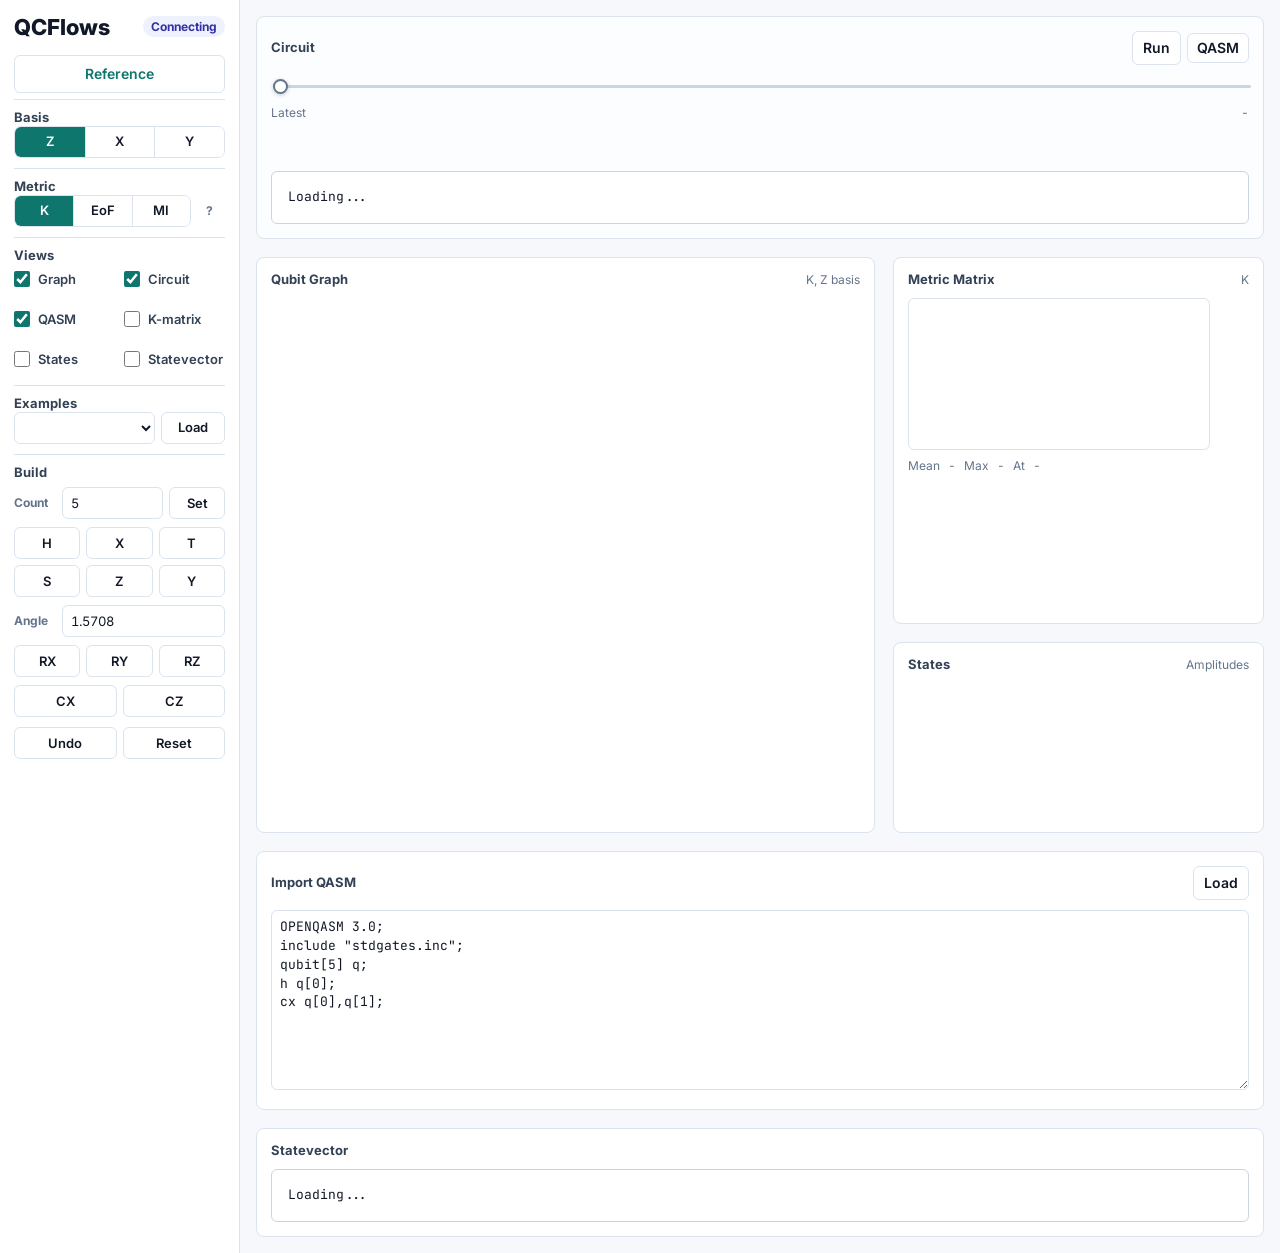
==== index.html @ 470273de "Reference page" ====
<!DOCTYPE html>
<html lang="en">
<head>
  <meta charset="UTF-8" />
  <meta name="viewport" content="width=device-width, initial-scale=1.0" />
  <title>QCFlows</title>
  <link rel="preconnect" href="https://fonts.googleapis.com">
  <link rel="preconnect" href="https://fonts.gstatic.com" crossorigin>
  <link href="https://fonts.googleapis.com/css2?family=Inter:wght@400;500;600;700&family=JetBrains+Mono:wght@400;500;600&display=swap" rel="stylesheet">
  <script src="https://d3js.org/d3.v7.min.js"></script>
  <link rel="stylesheet" href="static/style.css?v=demo-experiments-1">
</head>
<body>
  <div class="app-shell">
    <aside class="sidebar">
      <div class="brand-block">
        <h1>QCFlows</h1>
        <div id="status" class="status-pill">Connecting</div>
      </div>
      <a href="reference.html" class="reference-link">Reference</a>

      <section class="tool-section" data-collapsible data-collapse-key="basis">
        <h2>Basis</h2>
        <div id="basis-control" class="segmented-control" aria-label="Basis">
          <button type="button" data-basis="z" class="active">Z</button>
          <button type="button" data-basis="x">X</button>
          <button type="button" data-basis="y">Y</button>
        </div>
      </section>

      <section class="tool-section" data-collapsible data-collapse-key="metric">
        <h2>Metric</h2>
        <div class="metric-control-row">
          <div id="metric-control" class="segmented-control" aria-label="Line metric">
            <button type="button" data-metric="k" class="active">K</button>
            <button type="button" data-metric="eof">EoF</button>
            <button type="button" data-metric="mi">MI</button>
          </div>
          <a class="info-link" href="https://arxiv.org/abs/2606.16549" target="_blank" rel="noopener" aria-label="Open the K metric paper" title="Open the K metric paper">?</a>
        </div>
      </section>

      <section class="tool-section" data-collapsible data-collapse-key="views">
        <h2>Views</h2>
        <div class="view-toggle-grid" aria-label="Visible panels">
          <label class="check-option"><input type="checkbox" data-panel-toggle="graph" checked> <span>Graph</span></label>
          <label class="check-option"><input type="checkbox" data-panel-toggle="circuit" checked> <span>Circuit</span></label>
          <label class="check-option"><input type="checkbox" data-panel-toggle="qasm" checked> <span>QASM</span></label>
          <label class="check-option"><input type="checkbox" data-panel-toggle="metric-matrix"> <span>K-matrix</span></label>
          <label class="check-option"><input type="checkbox" data-panel-toggle="states"> <span>States</span></label>
          <label class="check-option"><input type="checkbox" data-panel-toggle="statevector"> <span>Statevector</span></label>
        </div>
      </section>

      <section class="tool-section" data-collapsible data-collapse-key="examples">
        <h2>Examples</h2>
        <div class="demo-loader">
          <select id="demo-experiment-select" aria-label="Demo experiment"></select>
          <button id="load-demo-experiment" type="button">Load</button>
        </div>
      </section>

      <section class="tool-section build-section" data-collapsible data-collapse-key="build">
        <h2>Build</h2>
        <div class="field-row qubit-count-row">
          <label class="field-label" for="qubit-count">Count</label>
          <input id="qubit-count" type="number" min="1" max="12" value="5">
          <button id="set-qubits" type="button">Set</button>
        </div>
        <div class="button-grid gate-grid">
          <button type="button" data-single-gate="H">H</button>
          <button type="button" data-single-gate="X">X</button>
          <button type="button" data-single-gate="T">T</button>
          <button type="button" data-single-gate="S">S</button>
          <button type="button" data-single-gate="Z">Z</button>
          <button type="button" data-single-gate="Y">Y</button>
        </div>
        <div class="field-row angle-row">
          <label class="field-label" for="rotation-angle">Angle</label>
          <input id="rotation-angle" type="number" step="any" value="1.5708">
        </div>
        <div class="button-grid">
          <button type="button" data-rotation-gate="RX">RX</button>
          <button type="button" data-rotation-gate="RY">RY</button>
          <button type="button" data-rotation-gate="RZ">RZ</button>
        </div>
        <div class="button-grid two-gate-grid">
          <button type="button" data-two-gate="CX">CX</button>
          <button type="button" data-two-gate="CZ">CZ</button>
        </div>
        <div class="button-row">
          <button id="undo-gate" type="button">Undo</button>
          <button id="reset-circuit" type="button">Reset</button>
        </div>
      </section>
    </aside>

    <main class="workspace">
      <section class="panel graph-panel" data-panel-key="graph">
        <div class="panel-header">
          <h2>Qubit Graph</h2>
          <span id="graph-caption" class="muted">K, Z basis</span>
        </div>
        <div id="graph"></div>
      </section>

      <section class="panel metric-panel" data-collapsible data-collapse-key="metric-matrix" data-panel-key="metric-matrix">
        <div class="panel-header">
          <h2>Metric Matrix</h2>
          <span id="matrix-caption" class="muted">K</span>
        </div>
        <canvas id="metric-matrix"></canvas>
        <div id="matrix-tooltip" class="tooltip"></div>
        <div class="stats-line">
          Mean <span id="matrix-mean">-</span>
          Max <span id="matrix-max">-</span>
          At <span id="matrix-argmax">-</span>
        </div>
      </section>

      <section class="panel states-panel" data-collapsible data-collapse-key="states" data-panel-key="states">
        <div class="panel-header">
          <h2>States</h2>
          <span id="states-caption" class="muted">Amplitudes</span>
        </div>
        <div id="basis-grid"></div>
      </section>

      <section class="panel statevector-panel" data-collapsible data-collapse-key="statevector" data-panel-key="statevector">
        <div class="panel-header">
          <h2>Statevector</h2>
        </div>
        <pre id="statevector">Loading...</pre>
      </section>

      <section class="panel circuit-panel" data-collapsible data-collapse-key="circuit" data-panel-key="circuit">
        <div class="panel-header">
          <h2>Circuit</h2>
          <div class="header-actions">
            <span id="circuit-stale" class="stale-hint" hidden>Circuit Updated - press Run</span>
            <button id="run-circuit" type="button">Run</button>
            <button id="load-current-qasm" type="button" class="quiet-button">QASM</button>
          </div>
        </div>
        <div class="history-control circuit-history" data-collapse-persistent>
          <input id="history-marker" type="range" min="0" max="0" step="1" value="0" disabled>
          <div class="history-meta">
            <span id="history-label">Latest</span>
            <span id="history-count">-</span>
          </div>
        </div>
        <div id="marker-strip" class="marker-strip" aria-label="Circuit markers"></div>
        <div id="operations-list" class="operations-list">Loading...</div>
        <div id="circuit">Loading...</div>
      </section>

      <section class="panel qasm-panel" data-collapsible data-collapse-key="import-qasm" data-panel-key="qasm">
        <div class="panel-header">
          <h2>Import QASM</h2>
          <button id="import-qasm" type="button">Load</button>
        </div>
        <textarea id="qasm-input" spellcheck="false">OPENQASM 3.0;
include "stdgates.inc";
qubit[5] q;
h q[0];
cx q[0],q[1];</textarea>
      </section>
    </main>
  </div>

  <script type="module" src="static/main.js?v=demo-experiments-1"></script>
</body>
</html>
---- static/style.css ----
:root {
  --bg: #f7f8fb;
  --panel: #ffffff;
  --panel-soft: #f8fafc;
  --text: #111827;
  --muted: #64748b;
  --line: #dbe3ef;
  --line-strong: #bdc8d8;
  --accent: #0f766e;
  --accent-soft: #ccfbf1;
  --warn: #b45309;
  --danger: #b91c1c;
  --font-ui: Inter, -apple-system, BlinkMacSystemFont, "Segoe UI", sans-serif;
  --mono: 'JetBrains Mono', ui-monospace, SFMono-Regular, Menlo, Consolas, monospace;
  --text-xs: 12px;
  --text-sm: 13px;
  --text-md: 14px;
}

* {
  box-sizing: border-box;
}

body {
  margin: 0;
  background: var(--bg);
  color: var(--text);
  font-family: var(--font-ui);
  font-size: var(--text-md);
  line-height: 1.45;
  letter-spacing: 0;
}

button,
input,
select,
textarea {
  font: inherit;
}

button {
  border: 1px solid var(--line);
  background: #fff;
  color: var(--text);
  border-radius: 6px;
  min-height: 34px;
  padding: 6px 10px;
  cursor: pointer;
  font-size: var(--text-md);
  font-weight: 600;
  line-height: 1.2;
}

button:hover {
  border-color: var(--line-strong);
  background: var(--panel-soft);
}

button.active-tool {
  border-color: var(--accent);
  background: var(--accent-soft);
  color: var(--accent);
  box-shadow: 0 0 0 2px rgba(15, 118, 110, 0.12);
}

button.active-tool:hover {
  background: #99f6e4;
}

input,
select,
textarea {
  width: 100%;
  border: 1px solid var(--line);
  border-radius: 6px;
  background: #fff;
  color: var(--text);
  padding: 7px 8px;
  font-size: var(--text-md);
  line-height: 1.25;
}

select {
  min-height: 34px;
}

textarea,
pre,
#circuit {
  font-family: var(--mono);
}

textarea {
  min-height: 180px;
  resize: vertical;
  font-size: var(--text-sm);
  line-height: 1.45;
  white-space: pre;
}

pre {
  margin: 0;
  white-space: pre-wrap;
}

.app-shell {
  display: grid;
  grid-template-columns: 240px minmax(0, 1fr);
  min-height: 100vh;
}

.sidebar {
  background: #fff;
  border-right: 1px solid var(--line);
  padding: 16px 14px;
  overflow-y: auto;
}

.sidebar button {
  min-height: 32px;
  padding: 5px 8px;
  font-size: var(--text-sm);
}

.sidebar input,
.sidebar select {
  min-height: 32px;
  padding: 6px 8px;
  font-size: var(--text-sm);
}

.sidebar input[type="number"] {
  appearance: textfield;
  font-variant-numeric: tabular-nums;
}

.sidebar input[type="number"]::-webkit-inner-spin-button,
.sidebar input[type="number"]::-webkit-outer-spin-button {
  appearance: none;
  margin: 0;
}

.brand-block {
  display: flex;
  align-items: flex-start;
  justify-content: space-between;
  gap: 12px;
  margin-bottom: 16px;
}

.brand-block h1 {
  margin: 0;
  font-size: 22px;
  font-weight: 800;
  line-height: 1.05;
}

.status-pill {
  border-radius: 999px;
  background: #eef2ff;
  color: #3730a3;
  font-size: var(--text-xs);
  font-weight: 700;
  line-height: 1.1;
  padding: 4px 8px;
}

.status-pill[data-tone="ok"] {
  background: var(--accent-soft);
  color: var(--accent);
}

.status-pill[data-tone="error"] {
  background: #fee2e2;
  color: var(--danger);
}

.tool-section {
  border-top: 1px solid var(--line);
  padding: 10px 0;
}

.tool-section h2,
.panel h2 {
  margin: 0;
  font-size: var(--text-sm);
  font-weight: 700;
  line-height: 1.2;
  text-transform: none;
  color: #334155;
}

.collapse-heading {
  display: flex;
  align-items: center;
  gap: 6px;
  min-width: 0;
}

.panel-header .collapse-heading {
  flex: 1;
}

.header-actions {
  display: flex;
  gap: 6px;
  align-items: center;
}

.stale-hint {
  border: 1px solid #fde68a;
  border-radius: 999px;
  background: #fffbeb;
  color: #92400e;
  font-size: 11px;
  font-weight: 600;
  line-height: 1;
  padding: 4px 7px;
}

#run-circuit.needs-run {
  border-color: #d97706;
  background: #fff7ed;
  color: #9a3412;
  box-shadow: inset 0 0 0 1px rgba(217, 119, 6, 0.12);
}

.collapse-toggle {
  display: grid;
  place-items: center;
  flex: 0 0 auto;
  width: 22px;
  min-height: 22px;
  padding: 0;
  border-color: transparent;
  background: transparent;
  color: var(--muted);
}

.collapse-toggle:hover {
  border-color: var(--line);
  background: var(--panel-soft);
  color: var(--text);
}

.collapse-icon {
  width: 8px;
  height: 8px;
  border-right: 2px solid currentColor;
  border-bottom: 2px solid currentColor;
  transform: rotate(45deg) translate(-1px, -1px);
  transition: transform 120ms ease;
}

[data-collapsed="true"] .collapse-icon {
  transform: rotate(-45deg);
}

.tool-section > .collapse-heading + .collapsible-content {
  margin-top: 7px;
}

.collapsible-content[hidden] {
  display: none;
}

.collapsible-content > .field-label:first-child {
  margin-top: 0;
}

[data-collapsed="true"] > .panel-header {
  margin-bottom: 0;
}

[data-collapsed="true"] > .panel-header > button:not(.collapse-toggle) {
  display: none;
}

.field-label {
  display: block;
  margin: 8px 0 4px;
  color: var(--muted);
  font-size: var(--text-xs);
  font-weight: 700;
  line-height: 1.2;
}

.field-row {
  display: grid;
  grid-template-columns: 42px minmax(0, 1fr);
  gap: 6px;
  align-items: center;
  margin-top: 7px;
}

.field-row .field-label {
  margin: 0;
}

.qubit-count-row {
  grid-template-columns: 42px minmax(0, 1fr) 56px;
}

.build-section .button-grid,
.build-section .button-row {
  margin-top: 8px;
}

.build-section .angle-row {
  margin-top: 8px;
}

.build-section .button-row {
  padding-top: 2px;
}

.inline-fields,
.demo-loader,
.button-row,
.button-grid {
  display: grid;
  gap: 6px;
}

.demo-loader,
.inline-fields {
  grid-template-columns: 1fr 64px;
}

.button-row {
  grid-template-columns: 1fr 1fr;
}

.button-grid {
  grid-template-columns: repeat(3, 1fr);
  margin-top: 6px;
}

.gate-grid {
  grid-template-columns: repeat(3, 1fr);
}

.two-gate-grid {
  grid-template-columns: repeat(2, 1fr);
}

.segmented-control {
  display: grid;
  grid-template-columns: repeat(3, 1fr);
  border: 1px solid var(--line);
  border-radius: 7px;
  overflow: hidden;
}

.metric-control-row {
  display: grid;
  grid-template-columns: minmax(0, 1fr) 28px;
  gap: 6px;
  align-items: center;
}

.info-link {
  display: grid;
  place-items: center;
  width: 24px;
  height: 24px;
  border: 1px solid transparent;
  border-radius: 999px;
  color: var(--muted);
  font-size: var(--text-xs);
  font-weight: 700;
  line-height: 1;
  text-decoration: none;
}

.info-link:hover,
.info-link:focus-visible {
  border-color: var(--line);
  background: var(--panel-soft);
  color: var(--accent);
  outline: none;
}

.view-toggle-grid {
  display: grid;
  grid-template-columns: repeat(2, minmax(0, 1fr));
  column-gap: 8px;
  row-gap: 8px;
}

.check-option {
  display: grid;
  grid-template-columns: 16px minmax(0, 1fr);
  align-items: center;
  gap: 8px;
  color: #334155;
  font-size: var(--text-sm);
  font-weight: 600;
  line-height: 1.25;
}

.check-option input {
  width: 16px;
  height: 16px;
  margin: 0;
  accent-color: var(--accent);
}

.segmented-control button {
  border: 0;
  border-radius: 0;
  min-height: 30px;
}

.segmented-control button + button {
  border-left: 1px solid var(--line);
}

.segmented-control .active {
  background: var(--accent);
  color: #fff;
}

.history-control {
  display: grid;
  gap: 6px;
}

.history-control input[type="range"] {
  appearance: none;
  height: 18px;
  padding: 0;
  border: 0;
  background: transparent;
  cursor: pointer;
}

.history-control input[type="range"]::-webkit-slider-runnable-track {
  height: 3px;
  border-radius: 999px;
  background: #cbd5e1;
}

.history-control input[type="range"]::-webkit-slider-thumb {
  appearance: none;
  width: 15px;
  height: 15px;
  margin-top: -6px;
  border: 2px solid #64748b;
  border-radius: 999px;
  background: #ffffff;
  box-shadow: 0 1px 4px rgba(15, 23, 42, 0.22);
}

.history-control input[type="range"]:focus-visible {
  outline: none;
}

.history-control input[type="range"]:focus-visible::-webkit-slider-thumb {
  border-color: var(--accent);
  box-shadow: 0 0 0 4px rgba(15, 118, 110, 0.14);
}

.history-control input[type="range"]::-moz-range-track {
  height: 3px;
  border-radius: 999px;
  background: #cbd5e1;
}

.history-control input[type="range"]::-moz-range-thumb {
  width: 13px;
  height: 13px;
  border: 2px solid #64748b;
  border-radius: 999px;
  background: #ffffff;
  box-shadow: 0 1px 4px rgba(15, 23, 42, 0.22);
}

.history-meta {
  display: grid;
  grid-template-columns: minmax(0, 1fr) auto;
  align-items: center;
  gap: 8px;
  min-height: 18px;
  color: var(--muted);
  font-size: var(--text-xs);
  line-height: 1.25;
}

.circuit-history {
  margin-bottom: 10px;
}

.circuit-panel[data-collapsed="true"] .circuit-history {
  margin: 10px 0 0;
}

.marker-strip {
  display: flex;
  flex-wrap: nowrap;
  gap: 5px;
  align-items: center;
  min-height: 28px;
  margin-bottom: 12px;
  overflow-x: auto;
  padding-bottom: 4px;
  scrollbar-width: thin;
}

.marker-button {
  flex: 0 0 26px;
  display: grid;
  place-items: center;
  width: 26px;
  min-height: 26px;
  padding: 0;
  border-color: #dbe3ef;
  border-radius: 999px;
  background: #ffffff;
  color: var(--muted);
  font-size: var(--text-xs);
  font-weight: 600;
  line-height: 1;
}

.marker-button:hover,
.marker-button:focus-visible {
  border-color: var(--line-strong);
  background: #f8fafc;
  color: var(--text);
  outline: none;
}

.marker-button[data-status="dirty"] {
  border-color: var(--warn);
  background: #fffbeb;
  color: var(--warn);
}

.marker-button[data-status="cached"] {
  border-color: var(--accent);
  background: #f0fdfa;
  color: var(--accent);
}

.marker-button.is-active {
  box-shadow: 0 0 0 2px rgba(15, 23, 42, 0.1);
  color: var(--text);
}

#history-label {
  min-width: 0;
  overflow: hidden;
  text-overflow: ellipsis;
  white-space: nowrap;
}

#history-count {
  font-variant-numeric: tabular-nums;
}


.reference-link {
  display: block;
  text-align: center;
  text-decoration: none;
  border: 1px solid var(--line);
  border-radius: 6px;
  padding: 8px 10px;
  margin-bottom: 6px;
  color: var(--accent);
  font-weight: 600;
}
.reference-link:hover {
  border-color: var(--accent);
  background: var(--accent-soft);
}

.workspace {
  display: grid;
  grid-template-columns: minmax(420px, 1.5fr) minmax(300px, 0.9fr);
  grid-template-areas:
    "circuit circuit"
    "graph metric"
    "graph states"
    "qasm qasm"
    "statevector statevector";
  grid-auto-rows: min-content;
  gap: 18px;
  padding: 16px;
}

.workspace:has(.metric-panel[hidden]):has(.states-panel[hidden]) {
  grid-template-areas:
    "circuit circuit"
    "graph graph"
    "qasm qasm"
    "statevector statevector";
}

.panel {
  position: relative;
  background: var(--panel);
  border: 1px solid var(--line);
  border-radius: 8px;
  padding: 14px;
  min-width: 0;
}

.circuit-panel {
  background: #fbfdff;
}

.graph-panel {
  grid-area: graph;
}

.metric-panel {
  grid-area: metric;
}

.states-panel {
  grid-area: states;
}

.statevector-panel {
  grid-area: statevector;
}

.circuit-panel {
  grid-area: circuit;
}

.qasm-panel {
  grid-area: qasm;
}

.panel-header {
  display: flex;
  align-items: center;
  justify-content: space-between;
  gap: 12px;
  margin-bottom: 10px;
}

.muted,
.stats-line {
  color: var(--muted);
  font-size: var(--text-xs);
  line-height: 1.35;
}

#graph {
  min-height: 520px;
  position: relative;
}

#graph svg {
  display: block;
  width: 100%;
  height: 520px;
}

#graph.is-empty::after {
  content: "Graph unavailable.";
  display: block;
  color: var(--muted);
  padding: 16px 0;
}

.link {
  opacity: 0.85;
}

.node {
  stroke-width: 2px;
}

.node-group {
  cursor: pointer;
  outline: none;
}

#graph.placement-active .node-group {
  cursor: copy;
}

#graph.placement-active::after {
  content: attr(data-placement-label);
  position: absolute;
  top: 12px;
  left: 12px;
  z-index: 2;
  max-width: calc(100% - 24px);
  border: 1px solid rgba(15, 118, 110, 0.28);
  border-radius: 6px;
  background: rgba(240, 253, 250, 0.96);
  color: var(--accent);
  box-shadow: 0 8px 22px rgba(15, 23, 42, 0.08);
  font-family: var(--font-ui);
  font-size: var(--text-xs);
  font-weight: 700;
  line-height: 1.25;
  overflow: hidden;
  padding: 7px 9px;
  pointer-events: none;
  text-overflow: ellipsis;
  white-space: nowrap;
}

.node-group.placement-target .node {
  stroke: var(--accent);
  stroke-dasharray: 5 4;
  stroke-width: 3px;
}

.node-group.placement-target:hover .node,
.node-group.placement-target:focus-visible .node {
  fill: var(--accent-soft) !important;
  filter: drop-shadow(0 0 10px rgba(15, 118, 110, 0.28));
}

.node-group.pending-origin {
  cursor: not-allowed;
}

.node-group.pending-origin .node {
  fill: #fef3c7 !important;
  stroke: #d97706;
  stroke-dasharray: none;
  stroke-width: 3px;
}

.node-group:focus-visible .node {
  stroke: var(--accent);
  stroke-width: 3px;
  filter: drop-shadow(0 0 8px rgba(15, 118, 110, 0.24));
}

.node-label {
  fill: #0f172a;
  font-family: var(--mono);
  font-size: 12px;
  font-weight: 700;
  text-anchor: middle;
  pointer-events: none;
}

#basis-grid {
  display: grid;
  gap: 6px;
  max-height: 340px;
  overflow: auto;
}

.basis-cell {
  border: 1px solid var(--line);
  border-radius: 6px;
  min-height: 46px;
  padding: 6px;
  display: flex;
  flex-direction: column;
  justify-content: space-between;
  font-family: var(--mono);
  line-height: 1.25;
}

.basis-cell span {
  color: var(--muted);
  font-size: 11px;
}

.basis-cell strong {
  font-size: var(--text-sm);
}

#metric-matrix {
  display: block;
  max-width: 100%;
  border: 1px solid var(--line);
  border-radius: 6px;
}

.stats-line {
  display: flex;
  gap: 8px;
  flex-wrap: wrap;
  margin-top: 8px;
  font-variant-numeric: tabular-nums;
}

.tooltip {
  position: absolute;
  pointer-events: none;
  opacity: 0;
  z-index: 5;
  background: rgba(15, 23, 42, 0.9);
  color: #fff;
  padding: 5px 8px;
  border-radius: 5px;
  font-size: var(--text-xs);
  font-family: var(--font-ui);
  font-variant-numeric: tabular-nums;
}

#statevector,
#circuit {
  max-height: 320px;
  overflow: auto;
  background: #ffffff;
  border: 1px solid #cbd5e1;
  border-radius: 6px;
  padding: 16px;
  font-size: var(--text-sm);
  line-height: 1.45;
}


#circuit {
  max-height: 380px;
  box-shadow: inset 0 1px 0 rgba(255, 255, 255, 0.72);
}

#circuit svg {
  display: block;
  min-width: 100%;
}

.circuit-label,
.circuit-gate-label {
  font-family: var(--mono);
  font-size: var(--text-xs);
  font-weight: 700;
  fill: var(--muted);
}

.circuit-wire {
  stroke: #8fa2bb;
  stroke-width: 1.5;
}

.circuit-connector {
  stroke: #334155;
  stroke-width: 2;
}

.circuit-gate {
  fill: #ffffff;
  stroke: #26364b;
  stroke-width: 1.4;
}

.circuit-gate-label {
  fill: #0f172a;
  text-anchor: middle;
}

.circuit-control {
  fill: #334155;
}

.circuit-swap {
  fill: #334155;
  font-family: var(--mono);
  font-size: 18px;
  font-weight: 700;
  text-anchor: middle;
}

.circuit-marker {
  color: #b8c5d6;
  cursor: pointer;
  outline: none;
}

.circuit-marker-hit {
  stroke: transparent;
  stroke-width: 18;
  pointer-events: stroke;
}

.circuit-marker-line {
  stroke: currentColor;
  stroke-dasharray: 4 5;
  stroke-width: 1.5;
  opacity: 0.22;
}

.circuit-marker-dot {
  fill: #ffffff;
  stroke: currentColor;
  stroke-width: 1.5;
  opacity: 0.5;
}

.circuit-marker:hover .circuit-marker-line,
.circuit-marker:focus-visible .circuit-marker-line,
.circuit-marker.is-hovered .circuit-marker-line,
.circuit-marker.is-active .circuit-marker-line,
.circuit-marker[data-status="dirty"] .circuit-marker-line,
.circuit-marker[data-status="cached"] .circuit-marker-line {
  opacity: 0.7;
}

.circuit-marker.is-hovered .circuit-marker-line {
  stroke-width: 2.25;
}

.circuit-marker.is-hovered .circuit-marker-dot {
  opacity: 1;
}

.circuit-marker.is-active .circuit-marker-dot {
  opacity: 1;
}

.circuit-marker[data-status="dirty"] {
  color: #d97706;
}

.circuit-marker[data-status="cached"] {
  color: var(--accent);
}

.operations-list {
  display: none;
  flex-wrap: nowrap;
  gap: 6px;
  min-height: 28px;
  margin-bottom: 12px;
  overflow-x: auto;
  padding-bottom: 4px;
  scrollbar-width: thin;
  color: var(--muted);
  font-size: var(--text-xs);
}

.operation-chip {
  flex: 0 0 auto;
  border: 1px solid var(--line);
  border-radius: 999px;
  background: #fff;
  color: #334155;
  font-family: var(--mono);
  padding: 4px 8px;
}

.quiet-button {
  min-height: 30px;
  padding: 4px 9px;
}

@media (max-width: 980px) {
  .app-shell {
    grid-template-columns: 1fr;
  }

  .sidebar {
    border-right: 0;
    border-bottom: 1px solid var(--line);
  }

  .workspace {
    grid-template-columns: 1fr;
    grid-template-areas:
      "circuit"
      "graph"
      "metric"
      "states"
      "statevector"
      "qasm";
  }

  .graph-panel,
  .qasm-panel {
    grid-column: auto;
    grid-row: auto;
  }
}
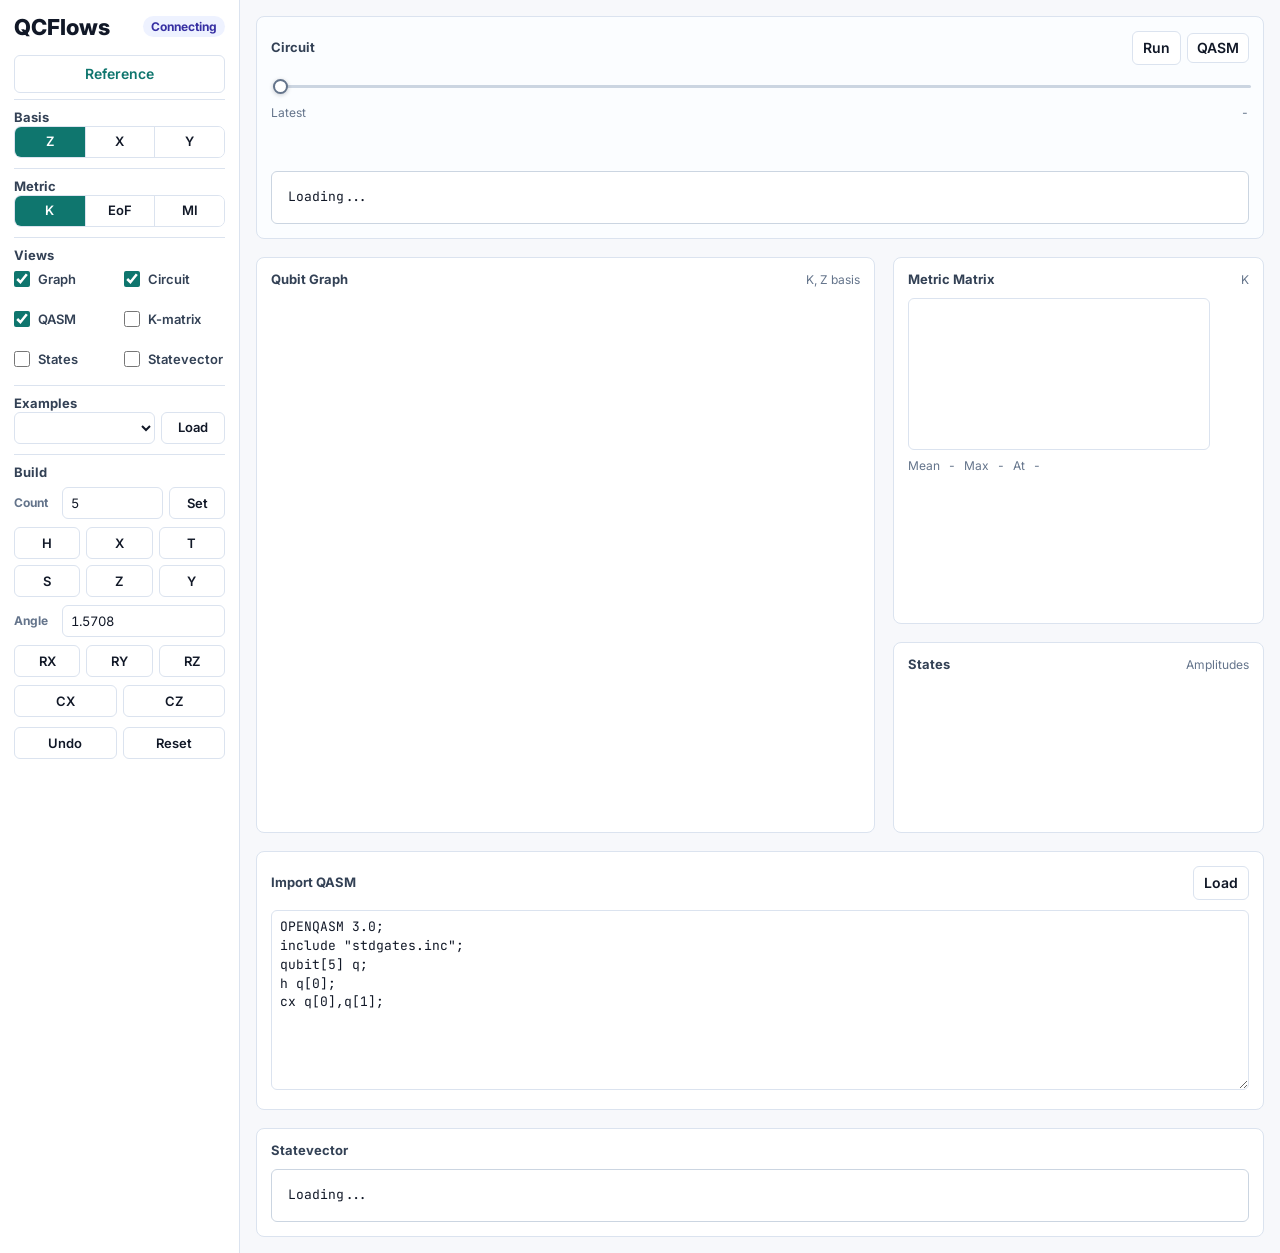
==== commit 2fb0ab20: "Improve sidebar and metric help" ====
--- a/index.html
+++ b/index.html
@@ -30,13 +30,17 @@
 
       <section class="tool-section" data-collapsible data-collapse-key="metric">
         <h2>Metric</h2>
-        <div class="metric-control-row">
+        <div class="metric-help-wrap">
           <div id="metric-control" class="segmented-control" aria-label="Line metric">
-            <button type="button" data-metric="k" class="active">K</button>
-            <button type="button" data-metric="eof">EoF</button>
-            <button type="button" data-metric="mi">MI</button>
+            <button type="button" data-metric="k" class="active" aria-describedby="metric-help-popover">K</button>
+            <button type="button" data-metric="eof" aria-describedby="metric-help-popover">EoF</button>
+            <button type="button" data-metric="mi" aria-describedby="metric-help-popover">MI</button>
           </div>
-          <a class="info-link" href="https://arxiv.org/abs/2606.16549" target="_blank" rel="noopener" aria-label="Open the K metric paper" title="Open the K metric paper">?</a>
+          <div id="metric-help-popover" class="metric-help-popover" role="tooltip" hidden>
+            <strong id="metric-help-title"></strong>
+            <span id="metric-help-body"></span>
+            <a id="metric-help-link" href="reference.html#metrics">Reference</a>
+          </div>
         </div>
       </section>
 
--- a/static/style.css
+++ b/static/style.css
@@ -352,32 +352,47 @@
   overflow: hidden;
 }
 
-.metric-control-row {
-  display: grid;
-  grid-template-columns: minmax(0, 1fr) 28px;
-  gap: 6px;
-  align-items: center;
-}
-
-.info-link {
-  display: grid;
-  place-items: center;
-  width: 24px;
-  height: 24px;
-  border: 1px solid transparent;
-  border-radius: 999px;
-  color: var(--muted);
+.metric-help-wrap {
+  position: relative;
+}
+
+.metric-help-popover {
+  position: absolute;
+  left: 0;
+  right: 0;
+  top: calc(100% + 7px);
+  z-index: 20;
+  display: grid;
+  gap: 5px;
+  border: 1px solid var(--line-strong);
+  border-radius: 7px;
+  background: #ffffff;
+  box-shadow: 0 10px 24px rgba(15, 23, 42, 0.14);
+  color: #334155;
+  padding: 9px 10px;
   font-size: var(--text-xs);
+  line-height: 1.35;
+}
+
+.metric-help-popover[hidden] {
+  display: none;
+}
+
+.metric-help-popover strong {
+  color: var(--text);
+  font-size: var(--text-sm);
+  line-height: 1.2;
+}
+
+.metric-help-popover a {
+  color: var(--accent);
   font-weight: 700;
-  line-height: 1;
   text-decoration: none;
 }
 
-.info-link:hover,
-.info-link:focus-visible {
-  border-color: var(--line);
-  background: var(--panel-soft);
-  color: var(--accent);
+.metric-help-popover a:hover,
+.metric-help-popover a:focus-visible {
+  text-decoration: underline;
   outline: none;
 }
 
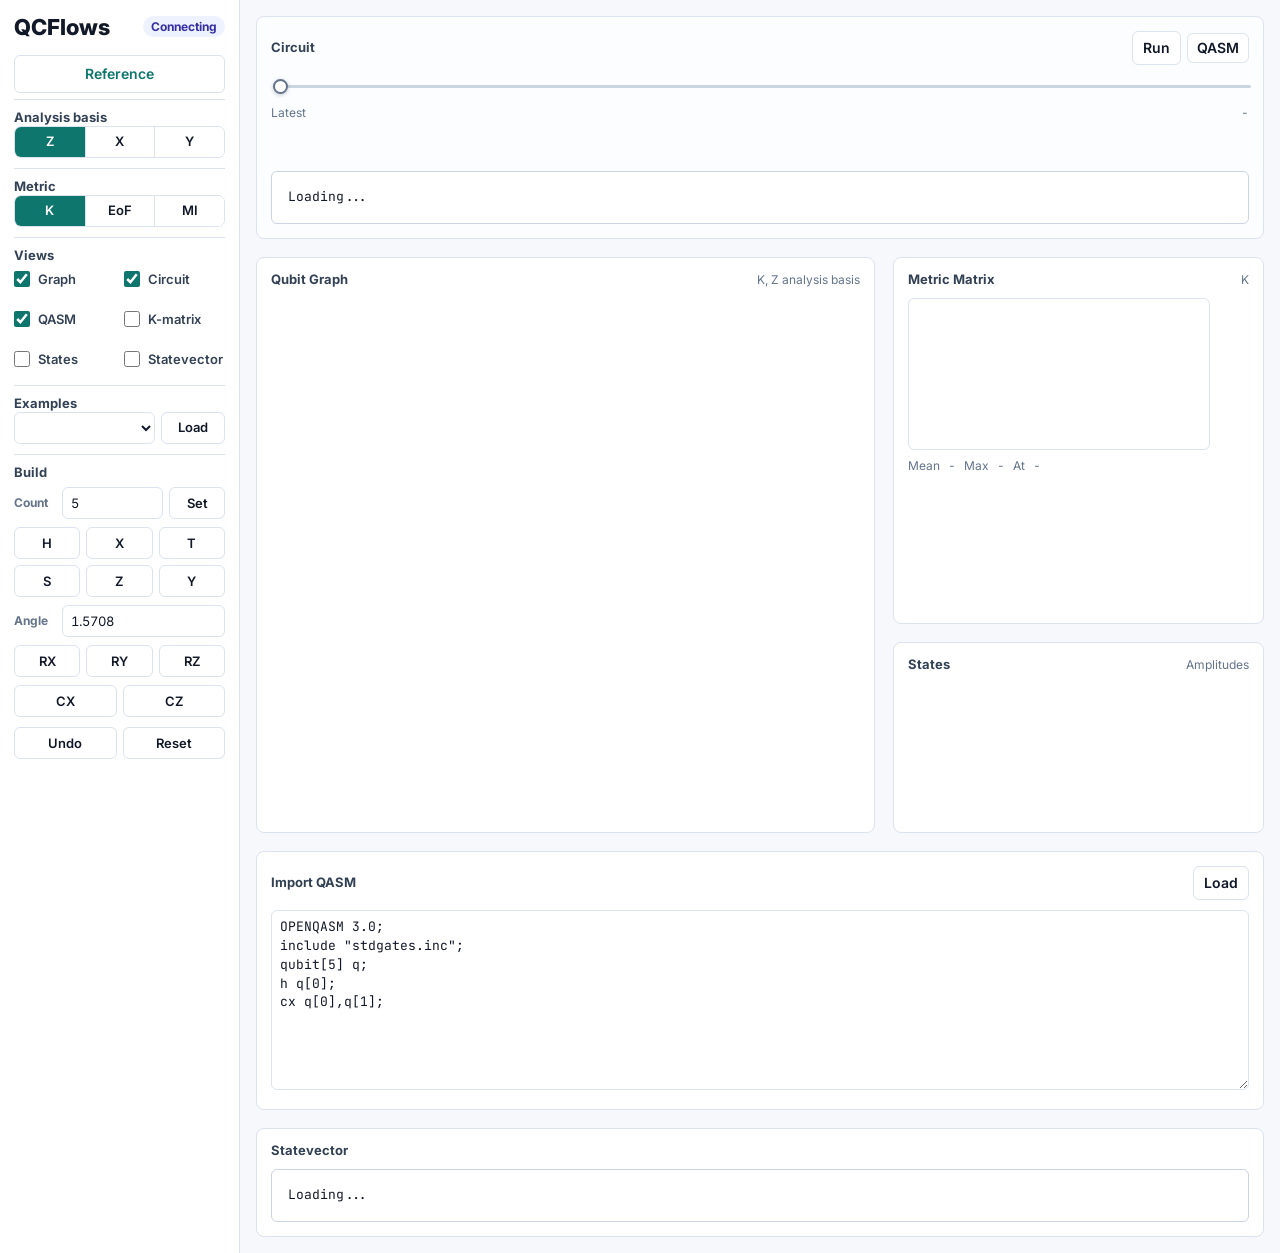
==== commit 6da1cc99: "Rename 'basis'" ====
--- a/index.html
+++ b/index.html
@@ -20,8 +20,8 @@
       <a href="reference.html" class="reference-link">Reference</a>
 
       <section class="tool-section" data-collapsible data-collapse-key="basis">
-        <h2>Basis</h2>
-        <div id="basis-control" class="segmented-control" aria-label="Basis">
+        <h2>Analysis basis</h2>
+        <div id="basis-control" class="segmented-control" aria-label="Analysis basis">
           <button type="button" data-basis="z" class="active">Z</button>
           <button type="button" data-basis="x">X</button>
           <button type="button" data-basis="y">Y</button>
@@ -103,7 +103,7 @@
       <section class="panel graph-panel" data-panel-key="graph">
         <div class="panel-header">
           <h2>Qubit Graph</h2>
-          <span id="graph-caption" class="muted">K, Z basis</span>
+          <span id="graph-caption" class="muted">K, Z analysis basis</span>
         </div>
         <div id="graph"></div>
       </section>
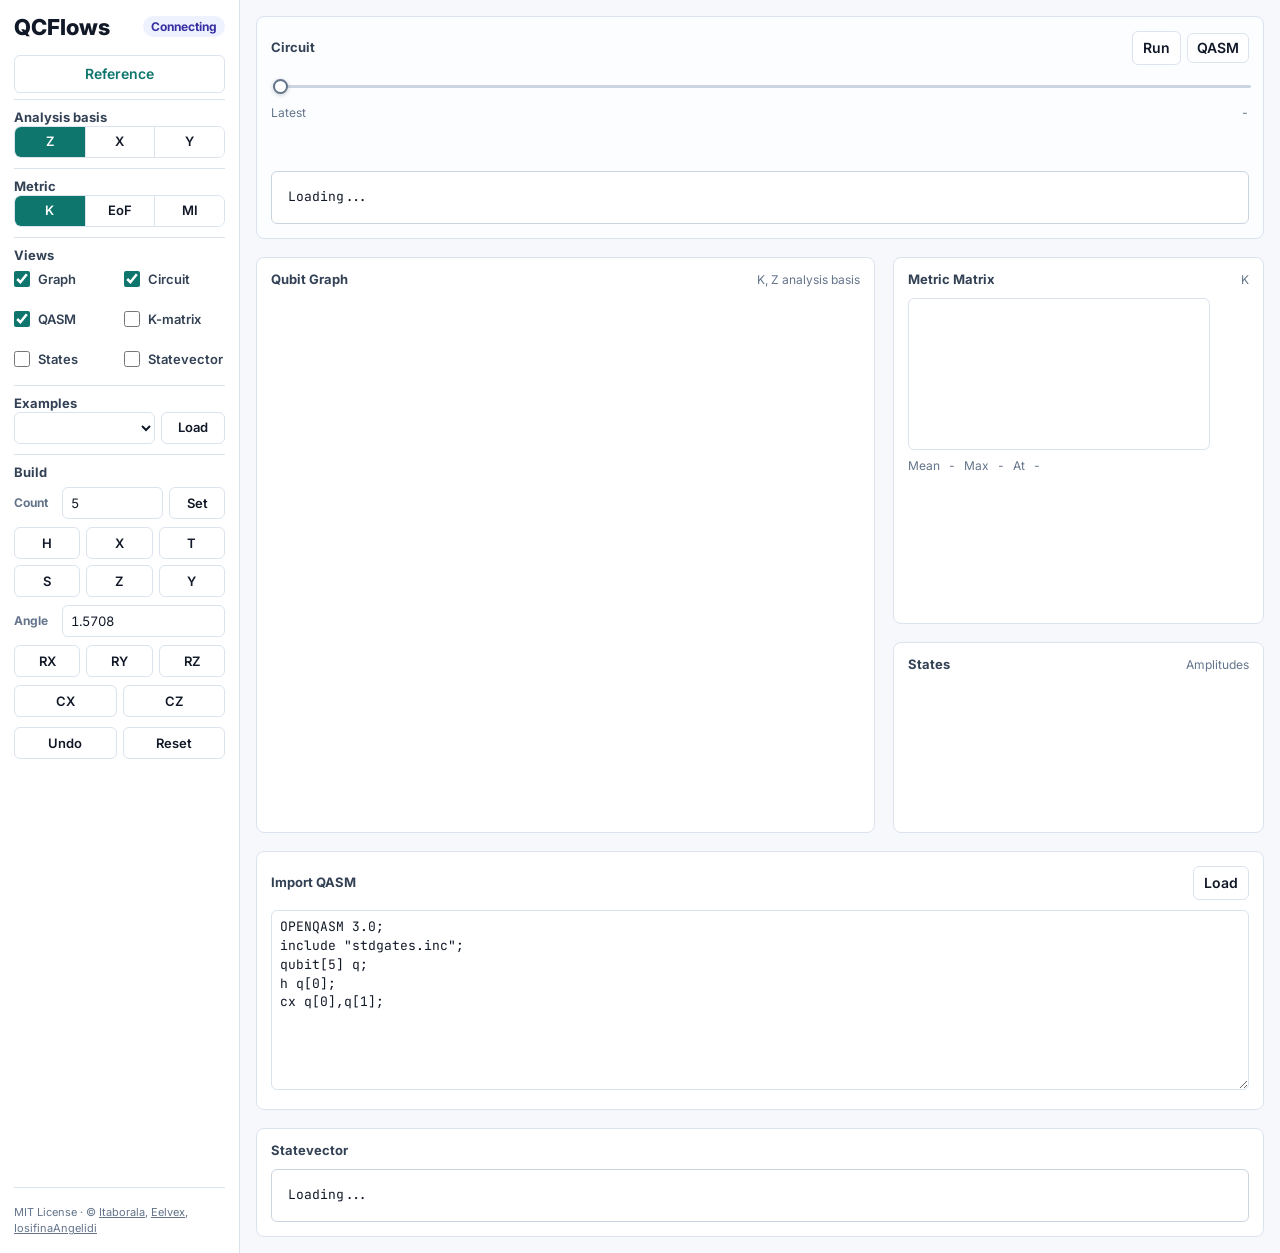
==== commit 81cf8a88: "Including MIT copyright notice. Fixes #16" ====
--- a/index.html
+++ b/index.html
@@ -8,7 +8,7 @@
   <link rel="preconnect" href="https://fonts.gstatic.com" crossorigin>
   <link href="https://fonts.googleapis.com/css2?family=Inter:wght@400;500;600;700&family=JetBrains+Mono:wght@400;500;600&display=swap" rel="stylesheet">
   <script src="https://d3js.org/d3.v7.min.js"></script>
-  <link rel="stylesheet" href="static/style.css?v=demo-experiments-1">
+  <link rel="stylesheet" href="static/style.css?v=stale-compute-1">
 </head>
 <body>
   <div class="app-shell">
@@ -20,7 +20,7 @@
       <a href="reference.html" class="reference-link">Reference</a>
 
       <section class="tool-section" data-collapsible data-collapse-key="basis">
-        <h2>Analysis basis</h2>
+        <h2><a class="heading-link" href="reference.html#analysis-basis">Analysis basis</a></h2>
         <div id="basis-control" class="segmented-control" aria-label="Analysis basis">
           <button type="button" data-basis="z" class="active">Z</button>
           <button type="button" data-basis="x">X</button>
@@ -29,7 +29,7 @@
       </section>
 
       <section class="tool-section" data-collapsible data-collapse-key="metric">
-        <h2>Metric</h2>
+        <h2><a class="heading-link" href="reference.html#metrics">Metric</a></h2>
         <div class="metric-help-wrap">
           <div id="metric-control" class="segmented-control" aria-label="Line metric">
             <button type="button" data-metric="k" class="active" aria-describedby="metric-help-popover">K</button>
@@ -45,7 +45,7 @@
       </section>
 
       <section class="tool-section" data-collapsible data-collapse-key="views">
-        <h2>Views</h2>
+        <h2><a class="heading-link" href="reference.html#views">Views</a></h2>
         <div class="view-toggle-grid" aria-label="Visible panels">
           <label class="check-option"><input type="checkbox" data-panel-toggle="graph" checked> <span>Graph</span></label>
           <label class="check-option"><input type="checkbox" data-panel-toggle="circuit" checked> <span>Circuit</span></label>
@@ -57,7 +57,7 @@
       </section>
 
       <section class="tool-section" data-collapsible data-collapse-key="examples">
-        <h2>Examples</h2>
+        <h2><a class="heading-link" href="reference.html#examples">Examples</a></h2>
         <div class="demo-loader">
           <select id="demo-experiment-select" aria-label="Demo experiment"></select>
           <button id="load-demo-experiment" type="button">Load</button>
@@ -65,7 +65,7 @@
       </section>
 
       <section class="tool-section build-section" data-collapsible data-collapse-key="build">
-        <h2>Build</h2>
+        <h2><a class="heading-link" href="reference.html#build">Build</a></h2>
         <div class="field-row qubit-count-row">
           <label class="field-label" for="qubit-count">Count</label>
           <input id="qubit-count" type="number" min="1" max="12" value="5">
@@ -97,12 +97,18 @@
           <button id="reset-circuit" type="button">Reset</button>
         </div>
       </section>
+      <div class="sidebar-credits">
+        MIT License · ©
+        <a href="https://github.com/Itaborala" target="_blank" rel="noopener">Itaborala</a>,
+        <a href="https://github.com/Eelvex" target="_blank" rel="noopener">Eelvex</a>,
+        <a href="https://github.com/iosifinaangelidi" target="_blank" rel="noopener">IosifinaAngelidi</a>
+      </div>
     </aside>
 
     <main class="workspace">
       <section class="panel graph-panel" data-panel-key="graph">
         <div class="panel-header">
-          <h2>Qubit Graph</h2>
+          <h2><a class="heading-link" href="reference.html#qubit-graph">Qubit Graph</a></h2>
           <span id="graph-caption" class="muted">K, Z analysis basis</span>
         </div>
         <div id="graph"></div>
@@ -110,7 +116,7 @@
 
       <section class="panel metric-panel" data-collapsible data-collapse-key="metric-matrix" data-panel-key="metric-matrix">
         <div class="panel-header">
-          <h2>Metric Matrix</h2>
+          <h2><a class="heading-link" href="reference.html#metric-matrix">Metric Matrix</a></h2>
           <span id="matrix-caption" class="muted">K</span>
         </div>
         <canvas id="metric-matrix"></canvas>
@@ -124,7 +130,7 @@
 
       <section class="panel states-panel" data-collapsible data-collapse-key="states" data-panel-key="states">
         <div class="panel-header">
-          <h2>States</h2>
+          <h2><a class="heading-link" href="reference.html#states">States</a></h2>
           <span id="states-caption" class="muted">Amplitudes</span>
         </div>
         <div id="basis-grid"></div>
@@ -132,14 +138,14 @@
 
       <section class="panel statevector-panel" data-collapsible data-collapse-key="statevector" data-panel-key="statevector">
         <div class="panel-header">
-          <h2>Statevector</h2>
+          <h2><a class="heading-link" href="reference.html#statevector">Statevector</a></h2>
         </div>
         <pre id="statevector">Loading...</pre>
       </section>
 
       <section class="panel circuit-panel" data-collapsible data-collapse-key="circuit" data-panel-key="circuit">
         <div class="panel-header">
-          <h2>Circuit</h2>
+          <h2><a class="heading-link" href="reference.html#circuit">Circuit</a></h2>
           <div class="header-actions">
             <span id="circuit-stale" class="stale-hint" hidden>Circuit Updated - press Run</span>
             <button id="run-circuit" type="button">Run</button>
@@ -160,7 +166,7 @@
 
       <section class="panel qasm-panel" data-collapsible data-collapse-key="import-qasm" data-panel-key="qasm">
         <div class="panel-header">
-          <h2>Import QASM</h2>
+          <h2><a class="heading-link" href="reference.html#qasm">Import QASM</a></h2>
           <button id="import-qasm" type="button">Load</button>
         </div>
         <textarea id="qasm-input" spellcheck="false">OPENQASM 3.0;
@@ -172,6 +178,6 @@
     </main>
   </div>
 
-  <script type="module" src="static/main.js?v=demo-experiments-1"></script>
+  <script type="module" src="static/main.js?v=stale-compute-1"></script>
 </body>
 </html>
--- a/static/style.css
+++ b/static/style.css
@@ -114,6 +114,8 @@
   border-right: 1px solid var(--line);
   padding: 16px 14px;
   overflow-y: auto;
+  display: flex;
+  flex-direction: column;
 }
 
 .sidebar button {
@@ -139,6 +141,29 @@
   appearance: none;
   margin: 0;
 }
+
+.sidebar-credits {
+  margin-top: auto;
+  padding-top: 16px;
+  border-top: 1px solid var(--line);
+  color: var(--muted);
+  font-size: 11px;
+  line-height: 1.5;
+}
+
+.sidebar-credits a { color: inherit; }
+
+
+.ref-footer {
+  margin-top: 28px;
+  padding-top: 16px;
+  border-top: 1px solid var(--line);
+  color: #64748b;
+  font-size: 13px;
+}
+
+.ref-footer a { color: inherit; }
+
 
 .brand-block {
   display: flex;
@@ -188,6 +213,19 @@
   line-height: 1.2;
   text-transform: none;
   color: #334155;
+}
+
+.heading-link {
+  color: inherit;
+  text-decoration: none;
+  border-radius: 4px;
+}
+
+.heading-link:hover,
+.heading-link:focus-visible {
+  color: var(--accent);
+  text-decoration: underline;
+  outline: none;
 }
 
 .collapse-heading {
@@ -975,6 +1013,9 @@
     border-bottom: 1px solid var(--line);
   }
 
+
+  
+
   .workspace {
     grid-template-columns: 1fr;
     grid-template-areas:
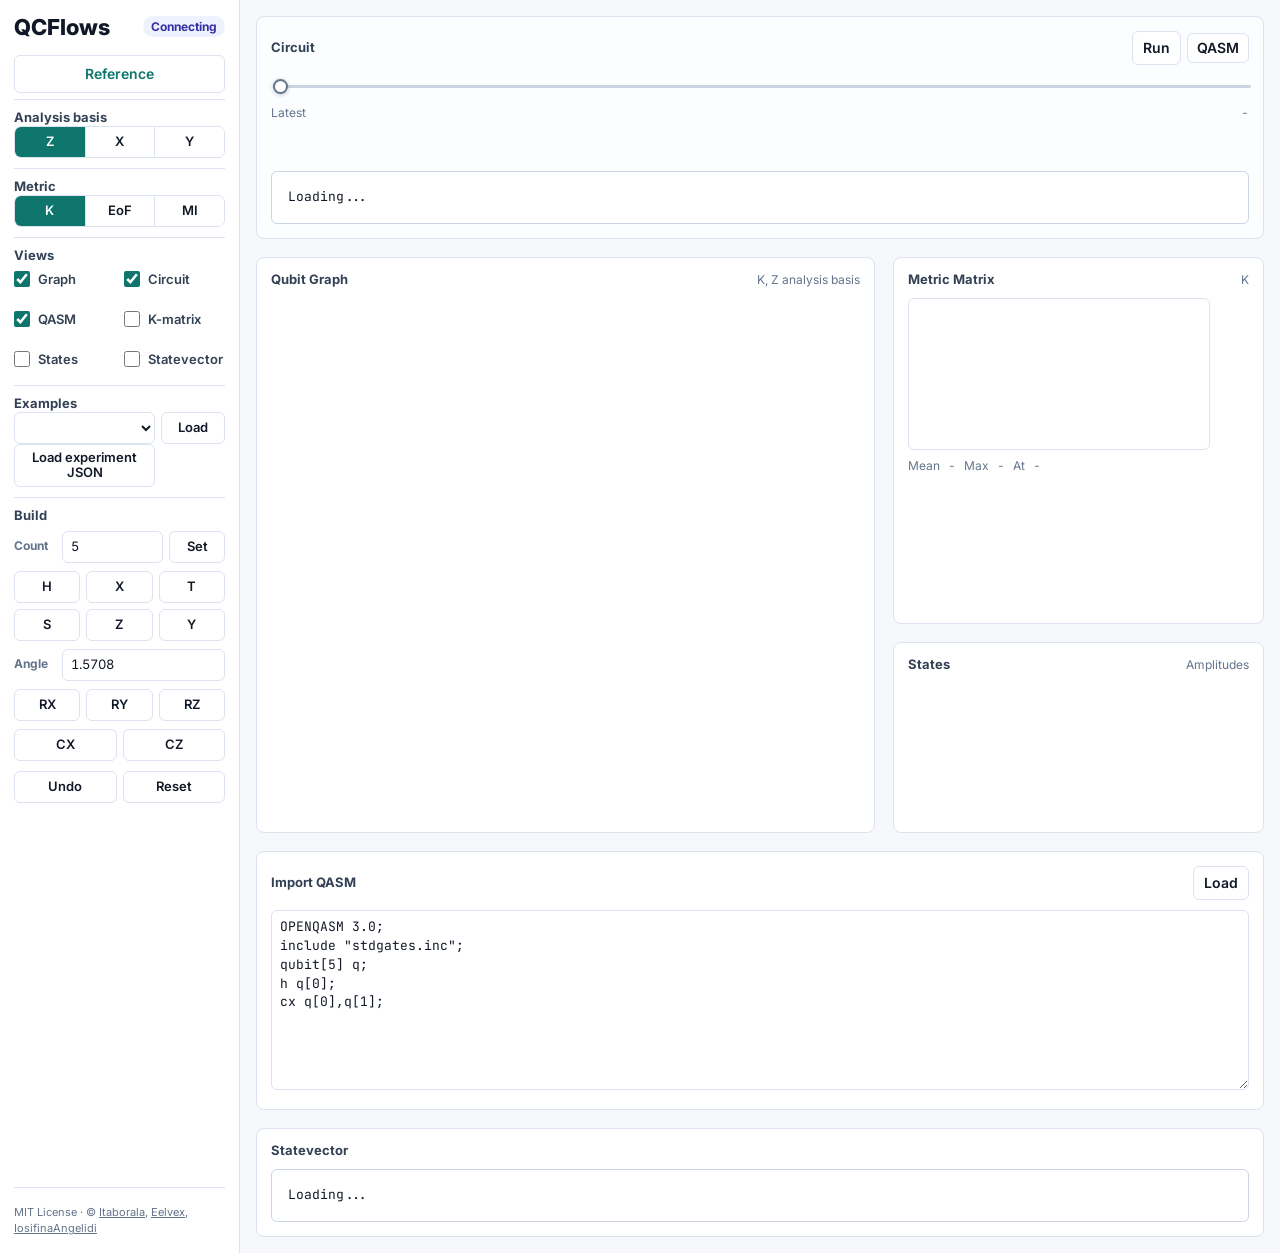
==== commit 8f05b541: "Loading experimental JSON files" ====
--- a/index.html
+++ b/index.html
@@ -61,6 +61,10 @@
         <div class="demo-loader">
           <select id="demo-experiment-select" aria-label="Demo experiment"></select>
           <button id="load-demo-experiment" type="button">Load</button>
+        </div>
+        <div class="demo-loader">
+          <input id="experiment-file" type="file" accept="application/json,.json" hidden>
+          <button id="load-experiment-file" type="button">Load experiment JSON</button>
         </div>
       </section>
 
--- a/static/style.css
+++ b/static/style.css
@@ -154,15 +154,6 @@
 .sidebar-credits a { color: inherit; }
 
 
-.ref-footer {
-  margin-top: 28px;
-  padding-top: 16px;
-  border-top: 1px solid var(--line);
-  color: #64748b;
-  font-size: 13px;
-}
-
-.ref-footer a { color: inherit; }
 
 
 .brand-block {
